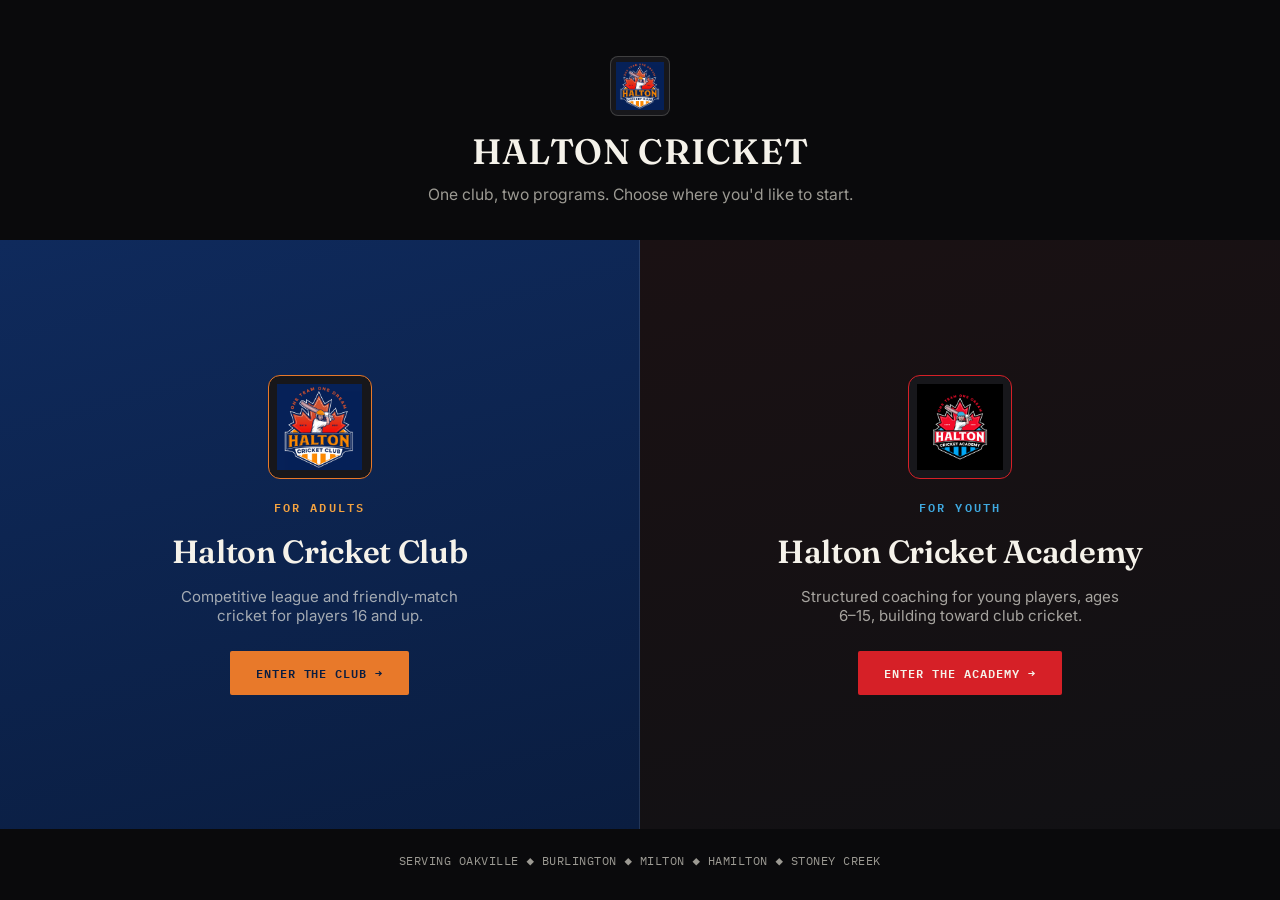
==== index.html @ 3cadf87c "Add files via upload" ====
<!DOCTYPE html>
<html lang="en">
<head>
<meta charset="UTF-8">
<meta name="viewport" content="width=device-width, initial-scale=1.0">
<title>Halton Cricket Club &amp; Academy</title>
<meta name="description" content="Halton Cricket Club and Halton Cricket Academy — serving Mississauga, Brampton, Milton, Oakville, Burlington, Hamilton and Stoney Creek. Est. 2021.">
<link rel="preconnect" href="https://fonts.googleapis.com">
<link rel="preconnect" href="https://fonts.gstatic.com" crossorigin>
<link href="https://fonts.googleapis.com/css2?family=Fraunces:opsz,wght@9..144,300;9..144,500;9..144,600;9..144,700&family=Inter:wght@400;500;600;700&family=IBM+Plex+Mono:wght@400;500;600&display=swap" rel="stylesheet">
<style>
  :root{
    --bg: #0A0A0C;
    --bg-1: #111114;
    --bg-2: #17171B;
    --line: rgba(245,242,234,0.10);
    --line-strong: rgba(245,242,234,0.18);
    --cream: #F5F2EA;
    --muted: #9C9A93;

    --club-navy: #0F2A5C;
    --club-navy-deep: #0A1D40;
    --club-orange: #E8792A;
    --club-orange-bright: #F4A340;

    --academy-red: #D62027;
    --academy-red-deep: #A3161B;
    --academy-blue: #3FA9E0;
  }
  *{box-sizing:border-box; margin:0; padding:0;}
  html{scroll-behavior:smooth;}
  @media (prefers-reduced-motion: reduce){
    html{scroll-behavior:auto;}
    *{animation-duration:0.001ms !important; animation-iteration-count:1 !important; transition-duration:0.001ms !important;}
  }
  body{
    font-family:'Inter', sans-serif;
    color:var(--cream);
    background:var(--bg);
    line-height:1.5;
    -webkit-font-smoothing:antialiased;
  }
  h1,h2,h3{font-family:'Fraunces', serif; font-weight:600; letter-spacing:-0.01em; line-height:1.05;}
  a{color:inherit; text-decoration:none;}
  img{max-width:100%; display:block;}
  button{font-family:inherit;}
  .mono{font-family:'IBM Plex Mono', monospace;}
  .wrap{max-width:1180px; margin:0 auto; padding:0 28px;}
  .eyebrow{
    font-family:'IBM Plex Mono', monospace;
    font-size:0.72rem;
    letter-spacing:0.18em;
    text-transform:uppercase;
    color:var(--club-orange-bright);
    font-weight:600;
  }
  .eyebrow.red{color:var(--academy-blue);}
  .eyebrow-serving{display:block; margin-bottom:8px;}
  .eyebrow-cities{display:block; font-size:0.62rem; letter-spacing:0.14em; opacity:0.85; margin-bottom:34px;}
  :focus-visible{outline:2px solid var(--club-orange-bright); outline-offset:3px;}
  [hidden]{display:none !important;}

  .crest-frame{
    display:flex; align-items:center; justify-content:center;
    background:var(--bg-2);
    border:1px solid var(--line-strong);
    border-radius:6px;
    flex-shrink:0;
    overflow:hidden;
  }
  .crest-frame img{width:100%; height:100%; object-fit:contain; padding:8%;}

  /* ================= SELECTOR SCREEN ================= */
  #selector{
    min-height:100vh;
    display:flex; flex-direction:column;
    background:var(--bg);
  }
  .selector-head{
    text-align:center;
    padding:56px 28px 34px;
  }
  .selector-head .crest-frame{width:60px; height:60px; border-radius:8px; margin:0 auto 18px;}
  .selector-head h1{
    font-size:clamp(1.6rem, 4vw, 2.2rem);
    letter-spacing:0.02em;
  }
  .selector-head p{
    color:var(--muted); margin-top:12px; font-size:0.98rem;
    max-width:440px; margin-left:auto; margin-right:auto;
  }
  .selector-panels{
    flex:1;
    display:grid; grid-template-columns:1fr 1fr;
  }
  @media (max-width:760px){
    .selector-panels{grid-template-columns:1fr;}
  }
  .panel{
    border:0; cursor:pointer;
    display:flex; flex-direction:column; align-items:center; justify-content:center;
    gap:18px;
    padding:64px 32px;
    text-align:center;
    position:relative;
    transition:transform 0.25s ease, filter 0.25s ease;
    color:var(--cream);
  }
  .panel:hover{filter:brightness(1.08);}
  .panel:active{transform:scale(0.99);}
  .panel-club{
    background:linear-gradient(165deg, var(--club-navy) 0%, var(--club-navy-deep) 100%);
    border-right:1px solid var(--line);
  }
  .panel-academy{
    background:linear-gradient(165deg, #1A1113 0%, var(--bg-1) 100%);
  }
  .panel .crest-frame{width:104px; height:104px; border-radius:12px;}
  .panel-club .crest-frame{border-color:var(--club-orange);}
  .panel-academy .crest-frame{border-color:var(--academy-red);}
  .panel h2{font-size:clamp(1.5rem,3vw,2rem);}
  .panel p.desc{color:rgba(245,242,234,0.65); font-size:0.94rem; max-width:320px;}
  .panel-cta{
    margin-top:8px;
    display:inline-flex; align-items:center; gap:8px;
    font-family:'IBM Plex Mono', monospace; font-size:0.76rem;
    letter-spacing:0.08em; text-transform:uppercase; font-weight:600;
    padding:12px 26px; border-radius:2px;
  }
  .panel-club .panel-cta{background:var(--club-orange); color:var(--club-navy-deep);}
  .panel-academy .panel-cta{background:var(--academy-red); color:var(--cream);}
  .panel-cta .arrow{transition:transform 0.2s ease;}
  .panel:hover .panel-cta .arrow{transform:translateX(4px);}

  .selector-foot{
    text-align:center; padding:22px 28px 30px;
    color:var(--muted); font-size:0.78rem;
    font-family:'IBM Plex Mono', monospace; letter-spacing:0.04em;
  }

  /* ================= SITE VIEWS ================= */
  .site-view{background:var(--bg);}

  header{
    position:sticky; top:0; z-index:100;
    background:rgba(10,10,12,0.88);
    backdrop-filter:blur(10px);
    border-bottom:1px solid var(--line);
  }
  .nav{
    display:flex; align-items:center; justify-content:space-between;
    padding:14px 28px;
    max-width:1180px; margin:0 auto;
    gap:16px;
  }
  .brand{display:flex; align-items:center; gap:10px;}
  .brand .crest-frame{width:40px; height:40px; border-radius:5px;}
  .brand-text{display:flex; flex-direction:column; line-height:1.1;}
  .brand-text .name{font-family:'Fraunces', serif; font-weight:600; font-size:1.05rem; letter-spacing:-0.01em; color:var(--cream);}
  .brand-text .tag{font-family:'IBM Plex Mono', monospace; font-size:0.6rem; letter-spacing:0.14em; color:var(--muted); text-transform:uppercase; margin-top:2px;}

  nav.links{display:flex; gap:26px; align-items:center;}
  nav.links a, nav.links button.link-btn{
    color:var(--cream); font-size:0.86rem; font-weight:500;
    position:relative; padding:4px 0;
    background:none; border:none; cursor:pointer;
  }
  nav.links a::after, nav.links button.link-btn::after{
    content:""; position:absolute; left:0; bottom:0; width:0; height:2px;
    transition:width 0.25s ease;
  }
  .view-club nav.links a::after, .view-club nav.links button.link-btn::after{background:var(--club-orange-bright);}
  .view-academy nav.links a::after, .view-academy nav.links button.link-btn::after{background:var(--academy-blue);}
  nav.links a:hover::after, nav.links button.link-btn:hover::after{width:100%;}

  .switch-btn{
    display:inline-flex; align-items:center; gap:6px;
    font-family:'IBM Plex Mono', monospace; font-size:0.7rem;
    letter-spacing:0.06em; text-transform:uppercase;
    color:var(--muted); background:none; border:1px solid var(--line-strong);
    padding:8px 14px; cursor:pointer; border-radius:2px;
  }
  .switch-btn:hover{color:var(--cream); border-color:var(--line-strong);}

  .nav-cta{
    padding:9px 18px; font-weight:600; font-size:0.8rem;
    letter-spacing:0.02em; border-radius:2px; color:var(--cream) !important;
  }
  .nav-cta::after{display:none;}
  .view-club .nav-cta{background:var(--club-orange);}
  .view-club .nav-cta{color:var(--club-navy-deep) !important;}
  .view-club .nav-cta:hover{background:var(--club-orange-bright);}
  .view-academy .nav-cta{background:var(--academy-red);}
  .view-academy .nav-cta:hover{background:var(--academy-red-deep);}

  .burger{display:none; background:none; border:0; color:var(--cream); font-size:1.6rem; cursor:pointer;}

  @media (max-width: 900px){
    nav.links{
      position:absolute; top:100%; left:0; right:0;
      background:var(--bg-1);
      flex-direction:column; align-items:flex-start;
      padding:20px 28px 28px; gap:18px;
      display:none;
      border-bottom:1px solid var(--line);
    }
    nav.links.open{display:flex;}
    .burger{display:block;}
  }

  /* ---------- HERO ---------- */
  .hero{
    position:relative;
    overflow:hidden;
    padding:70px 0 0;
  }
  .view-club .hero{
    background:
      radial-gradient(ellipse 700px 400px at 18% -10%, rgba(232,121,42,0.16), transparent 60%),
      radial-gradient(ellipse 700px 400px at 88% 0%, rgba(15,42,92,0.4), transparent 60%),
      var(--bg);
  }
  .view-academy .hero{
    background:
      radial-gradient(ellipse 700px 400px at 18% -10%, rgba(214,32,39,0.18), transparent 60%),
      radial-gradient(ellipse 700px 400px at 88% 0%, rgba(63,169,224,0.14), transparent 60%),
      var(--bg);
  }
  .hero-inner{
    position:relative; z-index:2;
    max-width:760px; margin:0 auto; text-align:center;
    padding:20px 28px 70px;
  }
  .hero .crest-frame{width:88px; height:88px; border-radius:10px; margin:0 auto 26px;}
  .view-academy .hero .crest-frame{margin-bottom:42px;}
  .hero h1{font-size:clamp(2.2rem, 5.2vw, 3.8rem); margin:0 0 18px;}
  .view-club .hero h1 em{font-style:normal; color:var(--club-orange-bright);}
  .view-academy .hero h1 em{font-style:normal; color:var(--academy-blue);}
  .hero p.lede{
    font-size:1.04rem; color:rgba(245,242,234,0.72);
    max-width:540px; margin:0 auto 32px;
  }
  .hero-ctas{display:flex; gap:16px; justify-content:center; flex-wrap:wrap;}
  .btn{
    display:inline-block; padding:14px 30px;
    font-weight:600; font-size:0.9rem; letter-spacing:0.01em;
    border-radius:2px;
    transition:transform 0.18s ease, background 0.18s ease, border-color 0.18s ease;
    border:none; cursor:pointer;
  }
  .btn-primary-club{background:var(--club-orange); color:var(--club-navy-deep);}
  .btn-primary-club:hover{background:var(--club-orange-bright); transform:translateY(-1px);}
  .btn-primary-academy{background:var(--academy-red); color:var(--cream);}
  .btn-primary-academy:hover{background:var(--academy-red-deep); transform:translateY(-1px);}
  .btn-ghost{border:1.5px solid var(--line-strong); color:var(--cream); background:none;}
  .btn-ghost:hover{border-color:var(--cream); transform:translateY(-1px);}

  /* Scoreboard */
  .scoreboard{background:var(--bg-1); border-top:1px solid var(--line); border-bottom:1px solid var(--line); position:relative; z-index:2;}
  .scoreboard-inner{max-width:1180px; margin:0 auto; padding:0 28px; display:grid; grid-template-columns:repeat(5, 1fr);}
  .score-cell{padding:24px 14px; text-align:center; border-left:1px solid var(--line);}
  .score-cell:first-child{border-left:none;}
  .score-cell .label{font-family:'IBM Plex Mono', monospace; font-size:0.6rem; letter-spacing:0.12em; text-transform:uppercase; color:var(--muted); margin-bottom:8px;}
  .score-cell .value{font-family:'IBM Plex Mono', monospace; font-weight:600; font-size:0.9rem; color:var(--cream); white-space:nowrap;}
  @media (max-width: 960px){
    .scoreboard-inner{grid-template-columns:repeat(3,1fr);}
    .score-cell{border-left:1px solid var(--line);}
    .score-cell:nth-child(3n+1){border-left:none;}
    .score-cell:nth-child(n+4){border-top:1px solid var(--line); padding-top:20px;}
  }
  @media (max-width: 620px){
    .scoreboard-inner{grid-template-columns:repeat(2,1fr);}
    .score-cell{border-left:1px solid var(--line);}
    .score-cell:nth-child(2n+1){border-left:none;}
    .score-cell:nth-child(n+3){border-top:1px solid var(--line); padding-top:20px;}
    .score-cell .value{white-space:normal;}
  }

  /* ---------- SECTION SHARED ---------- */
  section{padding:88px 0;}
  .section-head{max-width:640px; margin-bottom:50px;}
  .section-head h2{font-size:clamp(1.8rem, 3.1vw, 2.4rem); margin-top:12px;}
  .section-head p{color:var(--muted); margin-top:14px; font-size:1rem;}
  .reveal{opacity:0; transform:translateY(18px); transition:opacity 0.6s ease, transform 0.6s ease;}
  .reveal.in{opacity:1; transform:translateY(0);}

  /* ---------- PROGRAMS ---------- */
  .programs{background:var(--bg-1);}
  .program-grid{display:grid; grid-template-columns:repeat(3,1fr); gap:1px; background:var(--line); border:1px solid var(--line);}
  @media (max-width:860px){.program-grid{grid-template-columns:1fr;}}
  .program{background:var(--bg-1); padding:30px 26px;}
  .program .idx{font-family:'IBM Plex Mono', monospace; font-size:0.76rem; margin-bottom:14px;}
  .view-club .program .idx{color:var(--club-orange-bright);}
  .view-academy .program .idx{color:var(--academy-blue);}
  .program h4{font-family:'Fraunces', serif; font-size:1.15rem; font-weight:600; margin-bottom:10px;}
  .program p{color:var(--muted); font-size:0.9rem;}

  /* ---------- FIXTURES ---------- */
  .fixtures{background:var(--bg);}
  .fixture-table{width:100%; border-collapse:collapse; margin-top:8px;}
  .fixture-table th{text-align:left; font-family:'IBM Plex Mono', monospace; font-size:0.66rem; letter-spacing:0.1em; text-transform:uppercase; color:var(--muted); padding:12px 16px; border-bottom:2px solid var(--line-strong);}
  .fixture-table td{padding:18px 16px; border-bottom:1px solid var(--line); font-size:0.92rem;}
  .fixture-table td.day{font-family:'IBM Plex Mono', monospace; font-weight:600; white-space:nowrap;}
  .view-club .fixture-table td.day{color:var(--club-orange-bright);}
  .view-academy .fixture-table td.day{color:var(--academy-blue);}
  .fixture-table tr:hover td{background:rgba(245,242,234,0.03);}
  .fixture-note{margin-top:20px; font-size:0.86rem; color:var(--muted); padding-left:14px;}
  .view-club .fixture-note{border-left:3px solid var(--club-orange);}
  .view-academy .fixture-note{border-left:3px solid var(--academy-red);}

  /* ---------- LEADERBOARD ---------- */
  .leaderboard-grid{display:grid; grid-template-columns:repeat(3,1fr); gap:24px; margin-top:8px;}
  @media (max-width:900px){.leaderboard-grid{grid-template-columns:1fr;}}
  .leaderboard-col h4{font-family:'Fraunces', serif; font-size:1.05rem; font-weight:600; margin-bottom:12px; color:var(--club-orange-bright);}
  .leaderboard-col .fixture-table th, .leaderboard-col .fixture-table td{padding:10px 12px; font-size:0.85rem;}
  .lb-empty{color:var(--muted); font-size:0.85rem; font-style:italic;}

  /* ---------- COACHES ---------- */
  .coach-grid{display:grid; grid-template-columns:repeat(4,1fr); gap:1px; background:var(--line); border:1px solid var(--line);}
  @media (max-width:900px){.coach-grid{grid-template-columns:repeat(2,1fr);}}
  @media (max-width:560px){.coach-grid{grid-template-columns:1fr;}}
  .coach{background:var(--bg); padding:26px 24px;}
  .coach .role{font-family:'IBM Plex Mono', monospace; font-size:0.68rem; letter-spacing:0.08em; text-transform:uppercase; color:var(--academy-blue); margin-bottom:10px;}
  .coach h4{font-family:'Fraunces', serif; font-size:1.08rem; font-weight:600; margin-bottom:8px;}
  .coach p{color:var(--muted); font-size:0.86rem;}

  /* ---------- LEAGUES ---------- */
  .league-row{display:flex; flex-wrap:wrap; gap:12px; margin-top:8px;}
  .league-pill{
    font-family:'IBM Plex Mono', monospace; font-size:0.78rem; font-weight:600;
    letter-spacing:0.04em; padding:10px 18px; border-radius:2px;
    border:1px solid var(--academy-red); color:var(--cream);
    background:rgba(214,32,39,0.08);
  }

  /* ---------- INFO STRIP (ground / training / pathway) ---------- */
  .info-strip{background:var(--bg-1);}
  .info-grid{display:grid; grid-template-columns:repeat(3,1fr); gap:1px; background:var(--line); border:1px solid var(--line);}
  @media (max-width:860px){.info-grid{grid-template-columns:1fr;}}
  .info-block{background:var(--bg-1); padding:30px 26px;}
  .info-block .eyebrow{margin-bottom:12px; display:block;}
  .info-block h4{font-family:'Fraunces', serif; font-size:1.1rem; font-weight:600; margin-bottom:10px;}
  .info-block p{color:var(--muted); font-size:0.9rem;}

  /* ---------- PRICING ---------- */
  .pricing{background:var(--bg);}
  .price-grid{display:grid; grid-template-columns:1fr 1fr; gap:24px;}
  @media (max-width:700px){.price-grid{grid-template-columns:1fr;}}
  .price-card{
    border:1px solid var(--line-strong); padding:32px 30px;
    background:#1A1113;
  }
  .price-card.featured{border-color:var(--academy-red);}
  .price-card .rate{font-family:'IBM Plex Mono', monospace; font-size:2.2rem; font-weight:600; color:var(--cream); margin:14px 0 6px;}
  .price-card .rate span{font-size:0.9rem; color:var(--muted); font-weight:400;}
  .price-card p{color:var(--muted); font-size:0.9rem;}
  .price-card .not-for-profit{
    margin-top:10px; font-family:'IBM Plex Mono', monospace; font-size:0.68rem;
    letter-spacing:0.06em; text-transform:uppercase; color:var(--academy-blue);
  }

  /* ---------- NEWS ---------- */
  .news{background:var(--bg-1);}
  .news-grid{display:grid; grid-template-columns:repeat(3,1fr); gap:24px;}
  @media (max-width:860px){.news-grid{grid-template-columns:1fr;}}
  .news-card{border:1px solid var(--line); background:var(--bg); padding:26px 24px; display:flex; flex-direction:column; gap:12px;}
  .news-card .date{font-family:'IBM Plex Mono', monospace; font-size:0.68rem; letter-spacing:0.08em; text-transform:uppercase; color:var(--club-orange-bright);}
  .news-card h4{font-family:'Fraunces', serif; font-size:1.1rem; font-weight:600;}
  .news-card p{color:var(--muted); font-size:0.88rem;}

  /* ---------- SPONSORS ---------- */
  .sponsors{background:var(--bg);}
  .sponsor-row{display:flex; flex-wrap:wrap; gap:14px; margin-top:8px;}
  .sponsor-pill{
    font-family:'IBM Plex Mono', monospace; font-size:0.8rem; font-weight:600;
    letter-spacing:0.03em; padding:16px 22px; border-radius:2px;
    border:1px solid var(--line-strong); color:var(--cream);
    background:var(--bg-1);
    flex:1 1 220px; text-align:center;
  }

  /* ---------- JOIN / CONTACT ---------- */
  .join{background:var(--bg-1);}
  .join-grid{display:grid; grid-template-columns:1.1fr 0.9fr; gap:52px;}
  @media (max-width:860px){.join-grid{grid-template-columns:1fr;}}
  .field{margin-bottom:18px;}
  .field label{display:block; font-family:'IBM Plex Mono', monospace; font-size:0.66rem; letter-spacing:0.1em; text-transform:uppercase; color:var(--muted); margin-bottom:7px;}
  .field input, .field select, .field textarea{width:100%; padding:12px 14px; border:1px solid var(--line-strong); background:var(--bg); font-family:'Inter', sans-serif; font-size:0.94rem; color:var(--cream); border-radius:2px;}
  .field textarea{resize:vertical; min-height:100px;}
  .view-club .field input:focus, .view-club .field select:focus, .view-club .field textarea:focus{outline:2px solid var(--club-orange-bright); outline-offset:1px;}
  .view-academy .field input:focus, .view-academy .field select:focus, .view-academy .field textarea:focus{outline:2px solid var(--academy-blue); outline-offset:1px;}
  .submit-btn{color:var(--cream); border:none; padding:14px 32px; font-weight:600; font-size:0.9rem; cursor:pointer; border-radius:2px;}
  .view-club .submit-btn{background:var(--club-orange); color:var(--club-navy-deep);}
  .view-club .submit-btn:hover{background:var(--club-orange-bright);}
  .view-academy .submit-btn{background:var(--academy-red);}
  .view-academy .submit-btn:hover{background:var(--academy-red-deep);}

  .contact-card{padding:32px 28px; height:fit-content;}
  .view-club .contact-card{background:var(--club-navy); border:1px solid var(--club-orange);}
  .view-academy .contact-card{background:#1A1113; border:1px solid var(--academy-red);}
  .contact-card h3{font-size:1.25rem; margin-bottom:18px;}
  .contact-row{display:flex; gap:12px; padding:12px 0; border-top:1px solid rgba(245,242,234,0.14); font-size:0.9rem;}
  .contact-row:first-of-type{border-top:none;}
  .contact-row .k{font-family:'IBM Plex Mono', monospace; font-size:0.68rem; letter-spacing:0.08em; text-transform:uppercase; min-width:78px;}
  .view-club .contact-row .k{color:var(--club-orange-bright);}
  .view-academy .contact-row .k{color:var(--academy-blue);}

  /* ---------- FOOTER ---------- */
  footer{background:var(--bg); border-top:1px solid var(--line); padding:36px 0;}
  .footer-inner{display:flex; justify-content:space-between; align-items:center; flex-wrap:wrap; gap:16px; font-size:0.8rem; color:var(--muted);}
  .footer-inner a{}
  .view-club .footer-inner a{color:var(--club-orange-bright);}
  .view-academy .footer-inner a{color:var(--academy-blue);}
  .footer-inner a:hover{text-decoration:underline;}
  .footer-logos{display:flex; gap:14px; align-items:center;}
  .footer-logos .crest-frame{width:34px; height:34px; border-radius:5px; opacity:0.9;}
</style>
</head>
<body>

<!-- ================= SELECTOR SCREEN ================= -->
<div id="selector">
  <div class="selector-head">
    <div class="crest-frame"><img src="[data-uri]" alt="Halton Cricket crest"></div>
    <h1>HALTON CRICKET</h1>
    <p>One club, two programs. Choose where you'd like to start.</p>
  </div>
  <div class="selector-panels">
    <button class="panel panel-club" id="chooseClub">
      <div class="crest-frame"><img src="[data-uri]" alt="Halton Cricket Club crest"></div>
      <span class="eyebrow">For Adults</span>
      <h2>Halton Cricket Club</h2>
      <p class="desc">Competitive league and friendly-match cricket for players 16 and up.</p>
      <span class="panel-cta">Enter the Club <span class="arrow">&rarr;</span></span>
    </button>
    <button class="panel panel-academy" id="chooseAcademy">
      <div class="crest-frame"><img src="[data-uri]" alt="Halton Cricket Academy crest"></div>
      <span class="eyebrow red">For Youth</span>
      <h2>Halton Cricket Academy</h2>
      <p class="desc">Structured coaching for young players, ages 6&ndash;15, building toward club cricket.</p>
      <span class="panel-cta">Enter the Academy <span class="arrow">&rarr;</span></span>
    </button>
  </div>
  <div class="selector-foot mono">SERVING OAKVILLE &#9670; BURLINGTON &#9670; MILTON &#9670; HAMILTON &#9670; STONEY CREEK</div>
</div>

<!-- ================= CLUB SITE VIEW ================= -->
<div class="site-view view-club" id="siteClub" hidden>
  <header>
    <div class="nav">
      <div class="brand">
        <div class="crest-frame"><img src="[data-uri]" alt="Halton Cricket Club crest"></div>
        <div class="brand-text">
          <span class="name">Halton Cricket Club</span>
          <span class="tag">Adult Program</span>
        </div>
      </div>
      <nav class="links" id="navLinksClub">
        <a href="#club-about">About</a>
        <a href="#club-team">Management</a>
        <a href="#club-leaderboard">Leaderboard</a>
        <a href="#club-fixtures">Fixtures</a>
        <button class="link-btn switch-btn" data-switch>&larr; Switch Program</button>
        <a href="#club-join" class="nav-cta">Join Us</a>
      </nav>
      <button class="burger" data-burger="navLinksClub" aria-label="Toggle menu">&#9776;</button>
    </div>
  </header>

  <section class="hero">
    <div class="hero-inner">
      <div class="crest-frame"><img src="[data-uri]" alt="Halton Cricket Club crest"></div>
      <span class="eyebrow eyebrow-serving">Serving</span>
      <span class="eyebrow eyebrow-cities">Oakville &#9670; Burlington &#9670; Milton &#9670; Hamilton &#9670; Stoney Creek</span>
      <h1>ONE TEAM. <em>ONE DREAM.</em></h1>
      <p class="lede">Competitive league and friendly-match cricket for adults, playing cricket throughout the year &mdash; summer and winter formats &mdash; at every level from returning veterans to first-season recruits.</p>
      <div class="hero-ctas">
        <a href="#club-join" class="btn btn-primary-club">Register for a Season</a>
        <a href="#club-about" class="btn btn-ghost">See Leagues &amp; Formats</a>
      </div>
    </div>
    <div class="scoreboard">
      <div class="scoreboard-inner">
        <div class="score-cell"><div class="label">Established</div><div class="value">2021</div></div>
        <div class="score-cell"><div class="label">Ages</div><div class="value">16+</div></div>
        <div class="score-cell"><div class="label">Summer Formats</div><div class="value">40 &middot; 25 &middot; 20 Overs</div></div>
        <div class="score-cell"><div class="label">Winter Formats</div><div class="value">T12 &middot; T15</div></div>
        <div class="score-cell"><div class="label">Training</div><div class="value">Hitzone, Burlington</div></div>
      </div>
    </div>
  </section>

  <section class="info-strip" id="club-about">
    <div class="wrap">
      <div class="section-head reveal">
        <span class="eyebrow">Cricket, Year-Round</span>
        <h2>Summer leagues. Winter formats. One club.</h2>
        <p>Halton Cricket Club fields competitive sides across the region, all year &mdash; from 40-over summer league cricket to fast-paced T12 and T15 winter formats.</p>
      </div>
      <div class="info-grid reveal">
        <div class="info-block">
          <span class="eyebrow">Training</span>
          <h4>Hitzone, Burlington</h4>
          <p>Our regular training base for nets and squad sessions.</p>
        </div>
        <div class="info-block">
          <span class="eyebrow">Summer Formats</span>
          <h4>40 &middot; 25 &middot; 20 Overs</h4>
          <p>League and tournament cricket across the warmer months.</p>
        </div>
        <div class="info-block">
          <span class="eyebrow">Winter Formats</span>
          <h4>T12 &middot; T15</h4>
          <p>Indoor and short-format cricket to keep the club playing year-round.</p>
        </div>
      </div>
    </div>
  </section>

  <section class="programs" id="club-leagues">
    <div class="wrap">
      <div class="section-head reveal">
        <span class="eyebrow">Leagues We Play In</span>
        <h2>Competing across the region.</h2>
        <p>Halton Cricket Club fields sides in several local leagues throughout the year.</p>
      </div>
      <div class="league-row reveal">
        <span class="league-pill" style="border-color:var(--club-orange); background:rgba(232,121,42,0.08);">HDCL</span>
        <span class="league-pill" style="border-color:var(--club-orange); background:rgba(232,121,42,0.08);">MCPL</span>
        <span class="league-pill" style="border-color:var(--club-orange); background:rgba(232,121,42,0.08);">HAMMER</span>
        <span class="league-pill" style="border-color:var(--club-orange); background:rgba(232,121,42,0.08);">MOUNTAIN LEAGUE</span>
        <span class="league-pill" style="border-color:var(--club-orange); background:rgba(232,121,42,0.08);">LAKESHORE LEAGUE</span>
        <span class="league-pill" style="border-color:var(--club-orange); background:rgba(232,121,42,0.08);">MCL</span>
      </div>
    </div>
  </section>

  <section class="programs" id="club-team" style="background:var(--bg);">
    <div class="wrap">
      <div class="section-head reveal">
        <span class="eyebrow">Management Team</span>
        <h2>Run by the people who play here.</h2>
        <p>Halton Cricket Club is organized and led by its own volunteer committee.</p>
      </div>
      <div class="coach-grid reveal">
        <div class="coach">
          <div class="role">Club President</div>
          <h4>Harsh Singh</h4>
          <p>Leads the club's overall direction and management.</p>
        </div>
        <div class="coach">
          <div class="role">Vice President</div>
          <h4>Jaspreet Singh</h4>
          <p>Supports club leadership and season planning.</p>
        </div>
        <div class="coach">
          <div class="role">Head of Operations</div>
          <h4>Zia Ahmed</h4>
          <p>Oversees match-day logistics and ground operations.</p>
        </div>
        <div class="coach">
          <div class="role">Player Manager</div>
          <h4>Gurbhej Singh</h4>
          <p>Manages squad selection and player communications.</p>
        </div>
      </div>
      <div class="coach-grid reveal" style="margin-top:1px;">
        <div class="coach">
          <div class="role">Treasurer</div>
          <h4>Rahul Chug</h4>
          <p>Manages club finances and membership fees.</p>
        </div>
        <div class="coach">
          <div class="role">Secretary</div>
          <h4>Sagar Patel</h4>
          <p>Handles club records, communications, and registrations.</p>
        </div>
      </div>
    </div>
  </section>

  <section class="news" id="club-news">
    <div class="wrap">
      <div class="section-head reveal">
        <span class="eyebrow">Club News</span>
        <h2>What's happening at Halton Cricket Club.</h2>
        <p>Sample articles shown &mdash; replace with your own club news and match reports before publishing.</p>
      </div>
      <div class="news-grid reveal">
        <div class="news-card">
          <div class="date">SAMPLE ARTICLE</div>
          <h4>Season Kicks Off with a Home Win</h4>
          <p>The Senior League XI opened the summer campaign with a strong performance at home, setting the tone for the season ahead.</p>
        </div>
        <div class="news-card">
          <div class="date">SAMPLE ARTICLE</div>
          <h4>Academy Graduates Join the First Team</h4>
          <p>Several players from the Halton Cricket Academy pathway have progressed into senior club training this year.</p>
        </div>
        <div class="news-card">
          <div class="date">SAMPLE ARTICLE</div>
          <h4>Club Welcomes New Local Sponsors</h4>
          <p>Halton Cricket Club thanks its growing list of community sponsors for their continued support this season.</p>
        </div>
      </div>
    </div>
  </section>

  <section class="sponsors" id="club-sponsors">
    <div class="wrap">
      <div class="section-head reveal">
        <span class="eyebrow">Powered By</span>
        <h2>Thank you to our sponsors.</h2>
        <p>Halton Cricket Club is proudly supported by local businesses across the region.</p>
      </div>
      <div class="sponsor-row reveal">
        <div class="sponsor-pill">Audi Hamilton</div>
        <div class="sponsor-pill">Harshmeet Singh Realtor</div>
        <div class="sponsor-pill">Dhiyaan Physiotherapy</div>
        <div class="sponsor-pill">Royal Cumin Burlington</div>
        <div class="sponsor-pill">Cricstudio Canada</div>
        <div class="sponsor-pill">Walkers Line Dental Clinic</div>
      </div>
    </div>
  </section>

  <section class="fixtures" id="club-leaderboard">
    <div class="wrap">
      <div class="section-head reveal">
        <span class="eyebrow">Leaderboards</span>
        <h2>Top performers across the club.</h2>
        <p id="club-leaderboard-note">Loading live stats from CricHeroes&hellip;</p>
      </div>
      <div class="leaderboard-grid reveal">
        <div class="leaderboard-col">
          <h4>Top Runs</h4>
          <table class="fixture-table">
            <thead><tr><th>Player</th><th>Team</th><th>Stat</th></tr></thead>
            <tbody id="club-leaderboard-batting"><tr><td colspan="3" class="lb-empty">No data yet</td></tr></tbody>
          </table>
        </div>
        <div class="leaderboard-col">
          <h4>Top Wickets</h4>
          <table class="fixture-table">
            <thead><tr><th>Player</th><th>Team</th><th>Stat</th></tr></thead>
            <tbody id="club-leaderboard-bowling"><tr><td colspan="3" class="lb-empty">No data yet</td></tr></tbody>
          </table>
        </div>
        <div class="leaderboard-col">
          <h4>Top Fielders</h4>
          <table class="fixture-table">
            <thead><tr><th>Player</th><th>Team</th><th>Stat</th></tr></thead>
            <tbody id="club-leaderboard-fielding"><tr><td colspan="3" class="lb-empty">No data yet</td></tr></tbody>
          </table>
        </div>
      </div>
    </div>
  </section>

  <section class="fixtures" id="club-fixtures">
    <div class="wrap">
      <div class="section-head reveal">
        <span class="eyebrow">This Month</span>
        <h2>Fixtures</h2>
        <p>Replace this table with your live schedule, or connect it to your league's fixture feed.</p>
      </div>
      <div class="reveal">
        <table class="fixture-table">
          <thead><tr><th>Date</th><th>Fixture</th><th>Team</th><th>Result</th></tr></thead>
          <tbody id="club-fixtures-tbody">
            <tr><td class="day">SAT, MAY 09</td><td>Halton CC vs. Visiting Club</td><td>HDCL</td><td>Home Ground</td></tr>
            <tr><td class="day">SAT, MAY 16</td><td>Halton CC vs. Away Fixture</td><td>MCPL</td><td>Away</td></tr>
            <tr><td class="day">WED, MAY 20</td><td>Regional T20 Tournament</td><td>HAMMER</td><td>Home Ground</td></tr>
            <tr><td class="day">SAT, MAY 23</td><td>Halton CC vs. Visiting Club</td><td>MOUNTAIN LEAGUE</td><td>Home Ground</td></tr>
          </tbody>
        </table>
        <p class="fixture-note" id="club-fixtures-note">Sample fixtures shown &mdash; swap in your actual schedule before publishing.</p>
      </div>
    </div>
  </section>

  <section class="join" id="club-join">
    <div class="wrap">
      <div class="section-head reveal">
        <span class="eyebrow">Get Involved</span>
        <h2>Ready to pick up a bat?</h2>
        <p>Tell us about your experience and we'll follow up about trials and registration.</p>
      </div>
      <div class="join-grid reveal">
        <form>
          <div class="field"><label for="c-name">Full Name</label><input type="text" id="c-name" placeholder="Jordan Smith" required></div>
          <div class="field"><label for="c-email">Email</label><input type="email" id="c-email" placeholder="you@example.com" required></div>
          <div class="field">
            <label for="c-level">Experience Level</label>
            <select id="c-level">
              <option>New to the club</option>
              <option>Returning member</option>
              <option>Experienced &mdash; played competitively</option>
            </select>
          </div>
          <div class="field"><label for="c-message">Message</label><textarea id="c-message" placeholder="Playing role, availability, or any questions..."></textarea></div>
          <button type="submit" class="submit-btn">Send Inquiry</button>
        </form>
        <div class="contact-card">
          <h3>Halton Cricket Club</h3>
          <div class="contact-row"><span class="k">Email</span><span>haltoncricclub@gmail.com</span></div>
          <div class="contact-row"><span class="k">Phone</span><span>+1.647.862.4836</span></div>
          <div class="contact-row"><span class="k">Training</span><span>Hitzone, Burlington</span></div>
          <div class="contact-row"><span class="k">Social</span><span>@halton_cricket_club</span></div>
        </div>
      </div>
    </div>
  </section>

  <footer>
    <div class="wrap footer-inner">
      <div class="footer-logos"><div class="crest-frame"><img src="[data-uri]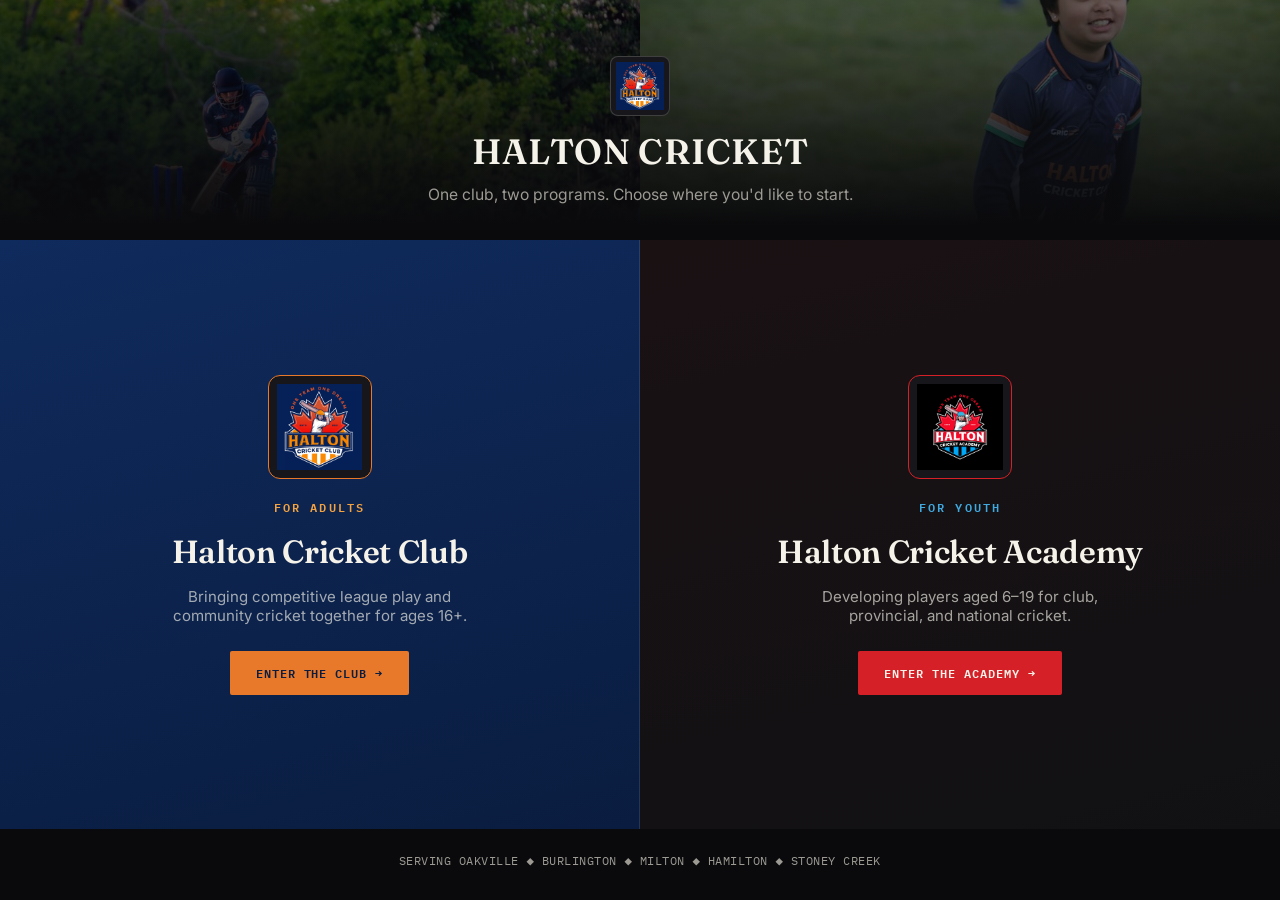
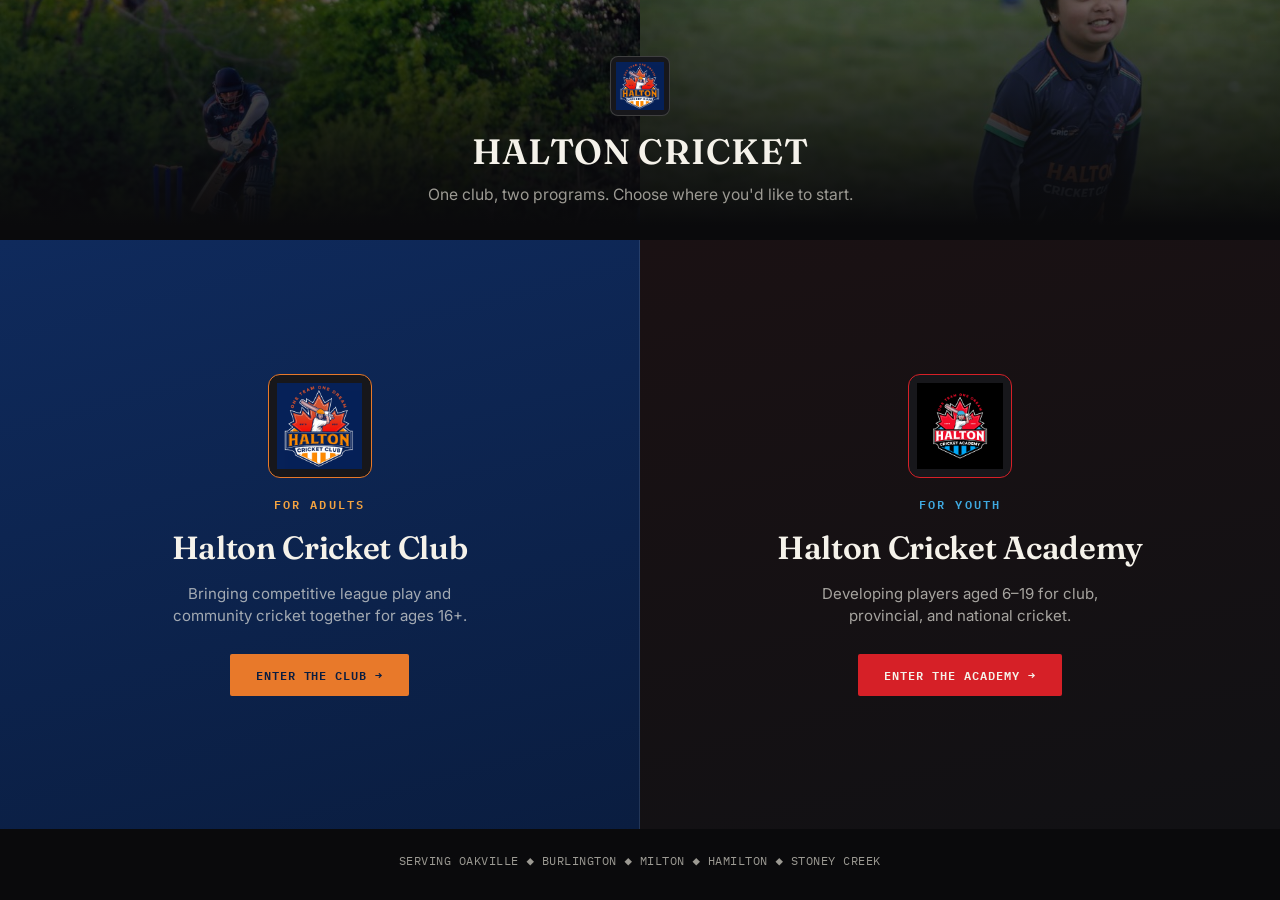
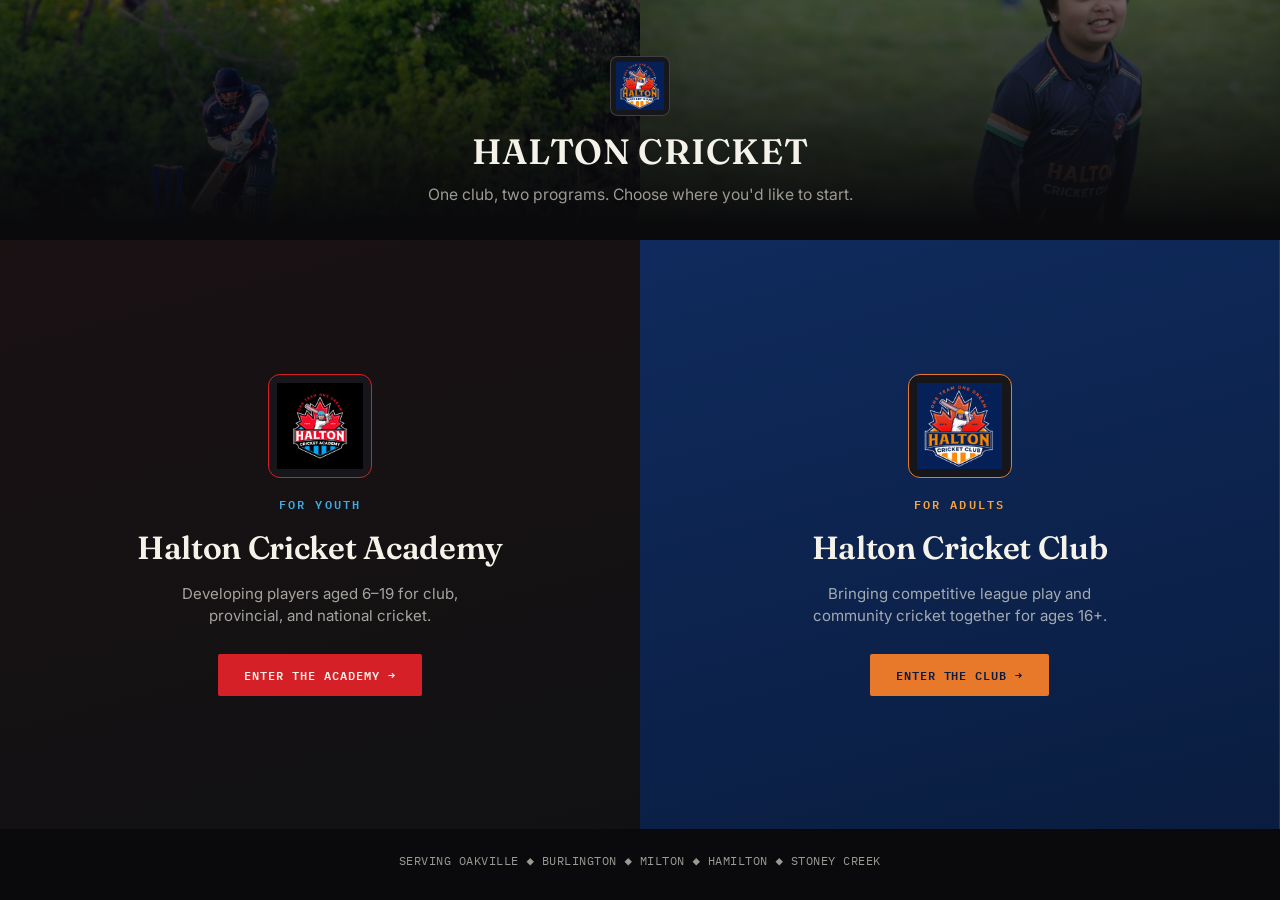
